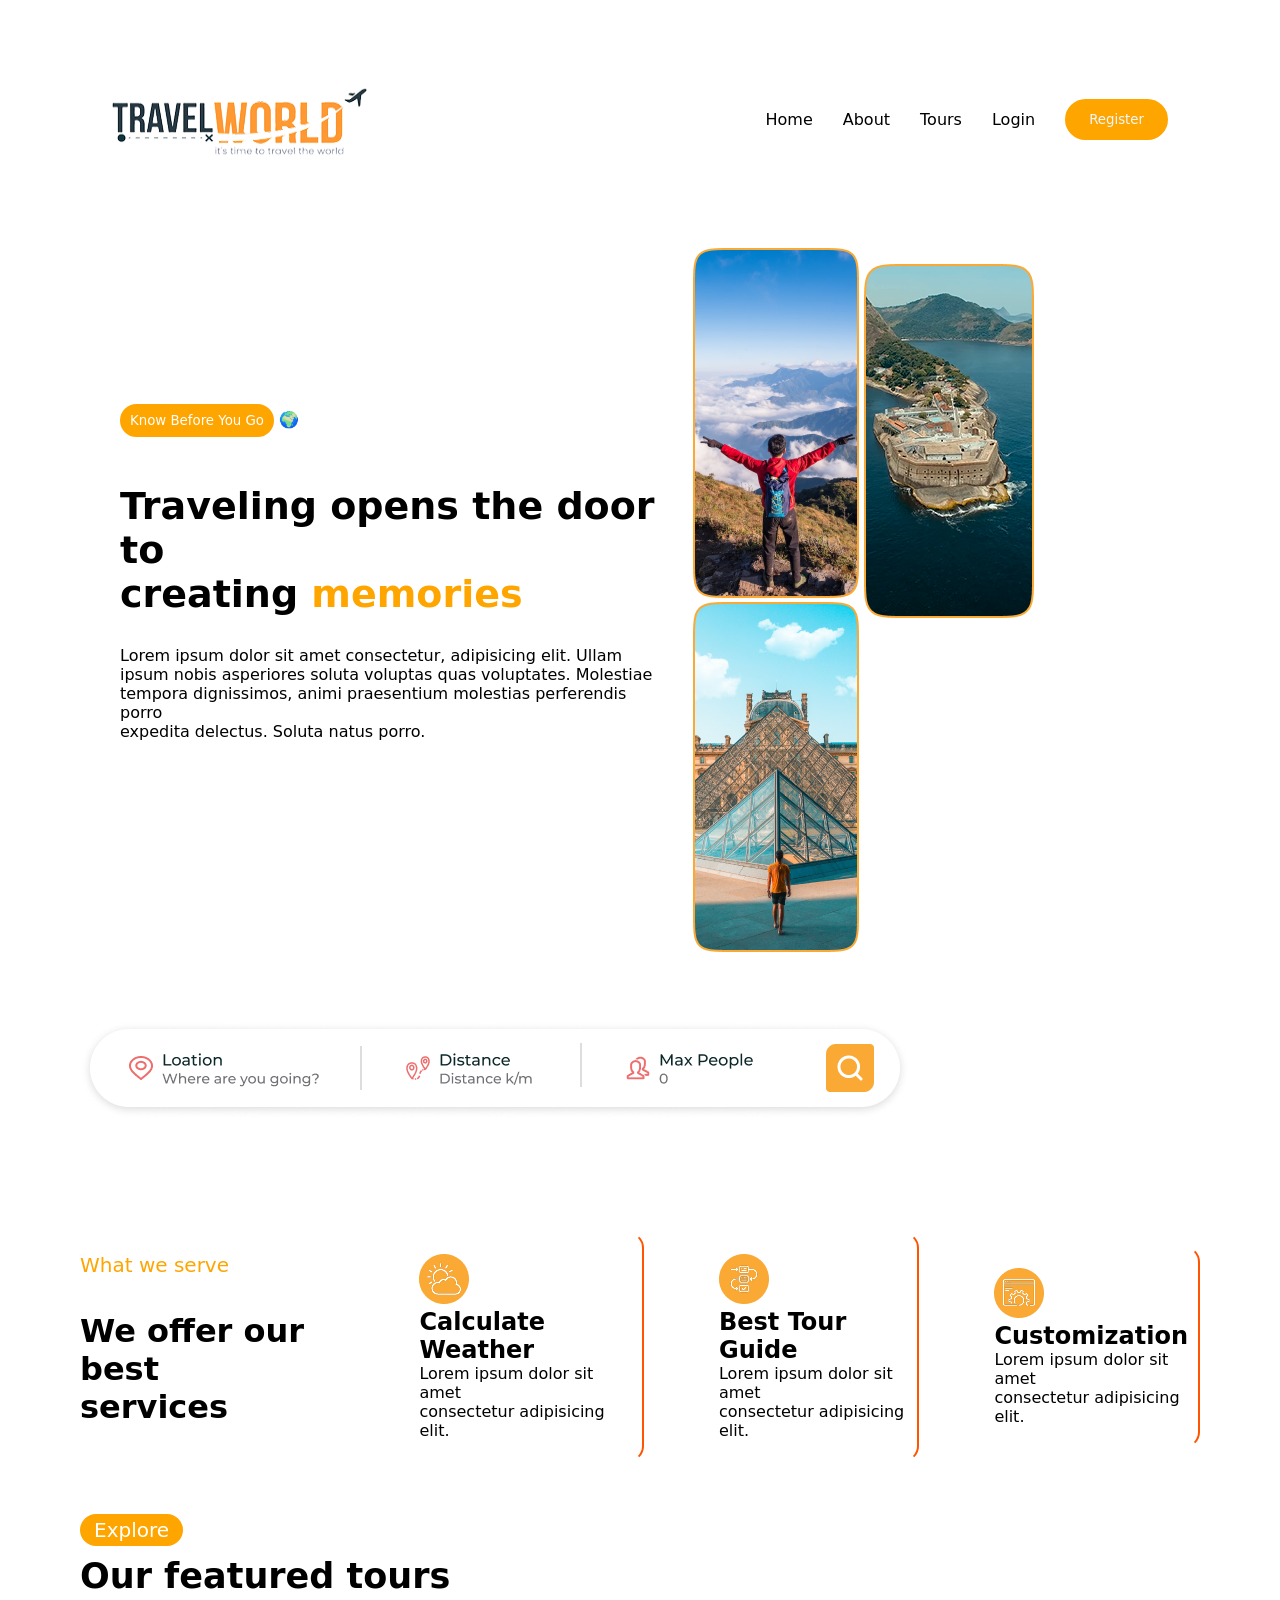
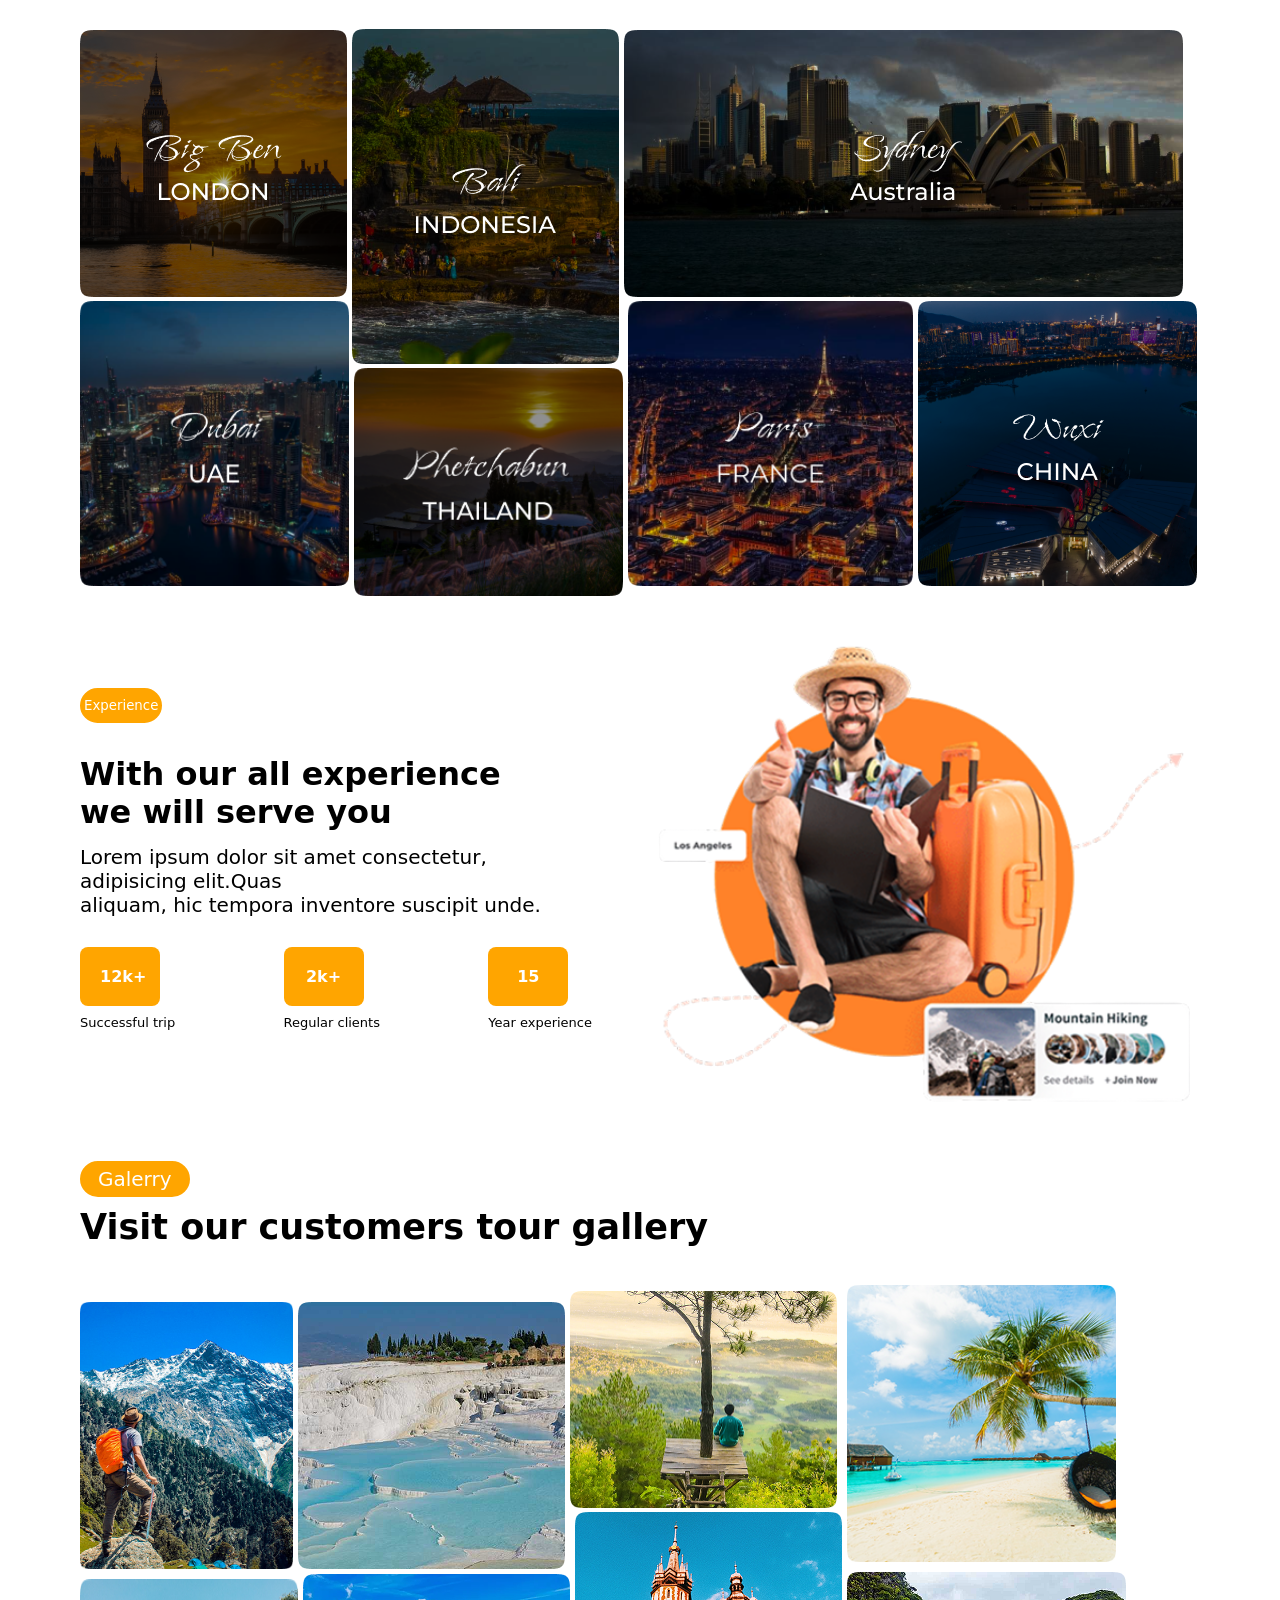
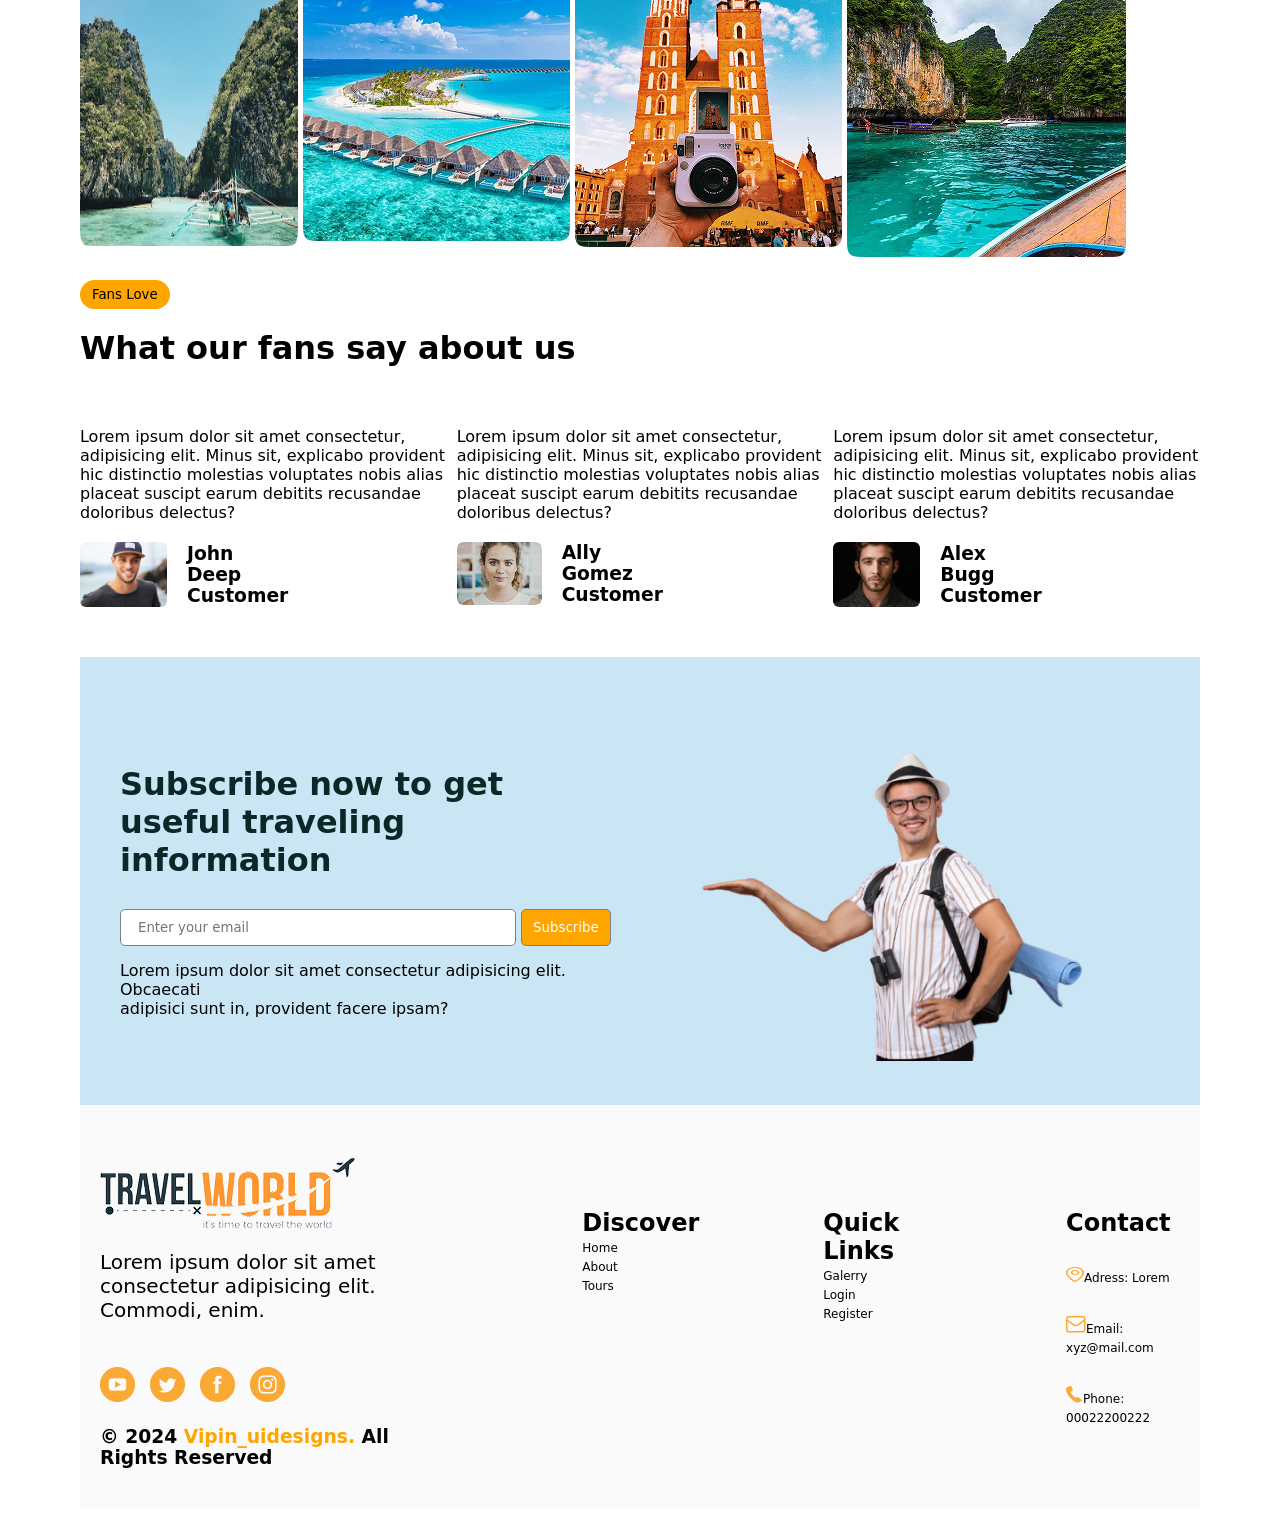
==== index.html @ df1005bc "first commit" ====
<!doctype html>
<html lang="uz">
  <head>
    <meta charset="UTF-8" />
    <meta name="viewport" content="width=device-width, initial-scale=1.0" />
    <title>Document</title>
    <link href="https://unpkg.com/aos@2.3.1/dist/aos.css" rel="stylesheet">
      <link rel="stylesheet" href="https://cdnjs.cloudflare.com/ajax/libs/OwlCarousel2/2.3.4/assets/owl.carousel.min.css" integrity="sha512-tS3S5qG0BlhnQROyJXvNjeEM4UpMXHrQfTGmbQ1gKmelCxlSEBUaxhRBj/EFTzpbP4RVSrpEikbmdJobCvhE3g==" crossorigin="anonymous" referrerpolicy="no-referrer" />
<link rel="stylesheet" href="https://cdnjs.cloudflare.com/ajax/libs/OwlCarousel2/2.3.4/assets/owl.theme.default.min.css" integrity="sha512-sMXtMNL1zRzolHYKEujM2AqCLUR9F2C4/05cdbxjjLSRvMQIciEPCQZo++nk7go3BtSuK9kfa/s+a4f4i5pLkw==" crossorigin="anonymous" referrerpolicy="no-referrer" />
    <link rel="stylesheet" href="./css/style.css" />
  </head>
  <body class="body">
    <header>
      <div class="continer navbar">
        <img data-aos="zoom-out-right" src="./images/logo 1.png" alt="" width="255" height="76" />
        <ul class="nav-links">
          <li>
            <a href="./index.html">Home</a>
          </li>

          <li>
            <a href="./pages/about.html">About</a>
          </li>

          <li>
            <a href="./pages/tours.html">Tours</a>
          </li>

          <li>
            <a href="./pages/login.html">Login</a>
          </li>

          <li>
            <a href="./pages/register.html"><button class="button1">Register</button></a>
          </li>
        </ul>
      </div>
    </header>

    <main>
      <section>
        <div class="continer">
          <div class="trawels">
            <div class="trawel-info">
             <a href=""> <button>Know Before You Go</button> 🌍</a>
              <h1>
                Traveling opens the door to <br />
                creating <span>memories</span>
              </h1>
              <p>
                Lorem ipsum dolor sit amet consectetur, adipisicing elit. Ullam
                <br />
                ipsum nobis asperiores soluta voluptas quas voluptates.
                Molestiae <br />
                tempora dignissimos, animi praesentium molestias perferendis
                porro <br />
                expedita delectus. Soluta natus porro.
              </p>
            </div>
            <div data-aos="fade-down" class="trawel-image">
              <img class="trawel-images1" src="./images/img card.png" alt="" />
              <img class="trawel-images2" src="./images/video.png" alt="" />
              <img
                class="trawel-images3"
                src="./images/img card (1).png"
                alt=""
              />
            </div>
          </div>
          <div class="trawel-images11">
            <img data-aos="fade-down-right" src="./images/search bar.png" alt="" />
            <br />
            <div class="trawel-projects">
              <div class="trawel-proekt">
                <p>What we serve</p>
                <h1>
                  We offer our best <br />
                  services
                </h1>
              </div>
<div class="project-ota">
<div data-aos="zoom-in" class="project-bola">
<img src="./images/weatherr.png" alt="">
<h2>Calculate Weather</h2>
<p>Lorem ipsum dolor sit amet <br> consectetur adipisicing elit.</p>
</div>

<div data-aos="zoom-in" class="project-bola">
<img src="./images/tour guide.png" alt="">
<h2>Best Tour Guide</h2>
<p>Lorem ipsum dolor sit amet <br> consectetur adipisicing elit.</p>
</div>

<div data-aos="zoom-in" class="project-bola">
<img src="./images/customization.png" alt="">
<h2>Customization</h2>
<p>Lorem ipsum dolor sit amet <br> consectetur adipisicing elit.</p>
</div>
</div>
            </div>
          </div>
        </div>
      </section>

      <section>
        <div class="continer">
          <div class="tours">
            <a href=""><button>Explore</button></a>
            <h2>Our featured tours</h2>
<div class="tours-ota">
<div data-aos="fade-up" class="tours-bola">
<img class="tours-images1" src="./images/tour-mg.png" alt="" >
<img class="tours-images2" src="./images/Frame 10.png" alt="">
<img class="tours-images3" src="./images/Frame 15.png" alt="">
<img class="tours-images4" src="./images/tour-mg (1).png" alt="">
<img class="tours-images5" src="./images/Frame 11.png" alt="">
<img class="tours-images6" src="./images/tour-mg (2).png" alt="">
<img class="tours-images7" src="./images/Frame 16.png" alt="">
</div>
</div>
          </div>
        </div>
      </section>

      <section>
        <div class="continer">
          <div class="with-ota">
            <div class="with-infos">
              <a href=""><button>Experience</button></a>
              <h1>With our all experience <br />we will serve you</h1>
              <p>
                Lorem ipsum dolor sit amet consectetur, adipisicing elit.Quas <br>
                aliquam, hic tempora inventore suscipit unde.
              </p>
<div class="with-ota1">
<div class="with-bola1">
  <h4>12k+</h4>
  <p class="p">Successful trip</p>
</div>

<div class="with-bola1">
  <h4>2k+</h4>
  <p class="p">Regular clients</p>
</div>

<div class="with-bola1">
  <h4>15</h4>
  <p class="p">Year experience</p>
</div>
</div>
            </div>
            <div class="with-images">
<img data-aos="fade-left" src="./images/experience 1.png" alt="" width="550">
            </div>
          </div>
        </div>
      </section>

      <section>
        <div class="continer">
          <div class="visit">
            <a href=""><button>Galerry</button></a>
            <h2>Visit our customers tour gallery</h2>
         <div class="visit-ota">
          <div data-aos="fade-up" class="visit-bola">
            <img class="visit-images1" src="./images/Frame 18.png" alt="">
            <img class="visit-images2" src="./images/Frame 20.png" alt="">
            <img class="visit-images3" src="./images/Frame 22.png" alt="">
            <img class="visit-images4" src="./images/Frame 24.png" alt="">
            <img class="visit-images5" src="./images/gallery4.png" alt="">
            <img class="visit-images6" src="./images/Frame 21.png" alt="">
            <img class="visit-images7" src="./images/Frame 23.png" alt="">
            <img class="visit-images8" src="./images/Frame 25.png" alt="">
          </div>
         </div>
          </div>
        </div>
      </section>

 <section id="service">
        <div class="continer">
      <div class="service-infos">
<a href=""><button>Fans Love</button></a>
<h1>What our fans say about us</h1>
      </div>
          <div class="service-cards owl-carousel owl-theme">
    <div class="service-card item">
<p>
  Lorem ipsum dolor sit amet consectetur, <br>
adipisicing elit. Minus sit, explicabo provident 
hic distinctio molestias voluptates nobis alias 
placeat suscipt earum debitits recusandae 
doloribus delectus?
</p>
<div class="service-img-title">
<img src="./images/66fa98f7c99b6bb70f5ca75b0694da61a6dbba59.jpg" alt="" >
<h3>John Deep <br>
Customer</h3>
</div>
    </div>

        <div class="service-card item">
<p>
  Lorem ipsum dolor sit amet consectetur, <br>
adipisicing elit. Minus sit, explicabo provident 
hic distinctio molestias voluptates nobis alias 
placeat suscipt earum debitits recusandae 
doloribus delectus?
</p>
<div class="service-img-title">
<img src="./images/Rectangle 23 (2).png" alt="">
<h3> Ally Gomez <br>
Customer
</h3>
</div>
    </div>

        <div class="service-card item">
<p>
  Lorem ipsum dolor sit amet consectetur, <br>
adipisicing elit. Minus sit, explicabo provident 
hic distinctio molestias voluptates nobis alias 
placeat suscipt earum debitits recusandae 
doloribus delectus?
</p>
<div class="service-img-title">
<img src="./images/2bc1457077ae74fc58e2b4b64b8e5b7e2b9d50e2.jpg" alt="">
<h3>Alex Bugg
Customer</h3>
</div>
    </div>




        </div>
      </section>
      
      <section id="subscribe">
        <div class="continer">
<div class="subscribe-ota">
<div class="subscribe-bola">
  <h1>Subscribe now to get useful traveling <br>
information</h1>
<input type="text" placeholder="Enter your email"> <a href=""><button>Subscribe</button></a>
<p>Lorem ipsum dolor sit amet consectetur adipisicing elit. Obcaecati <br> adipisici sunt in, provident facere ipsam?</p>
</div>

<div class="subscribe-bola">
<img  data-aos="zoom-in-down" src="./images/8247a8532378e012750f4b1c601b798f558784c4.png" alt="" width="546">
</div>
</div>
        </div>
      </section>
    </main>

  <footer>
      <div class="continer">
<div class="footer-ota">
  <div class="footer-bola">
<img src="./images/logo 1.png" alt="">
<p>Lorem ipsum dolor sit amet <br> consectetur adipisicing elit. <br> Commodi, enim.</p>
<div class="footer-a">
<a href="">
  <img src="./images/youtube.png" alt="">
</a>

<a href="">
  <img src="./images/twitter.png" alt="">
</a>

<a href="">
  <img src="./images/facebook.png" alt="">
</a>

<a href="">
  <img src="./images/instagram.png" alt="">
</a>
</div>
<h3>© 2024 <span>Vipin_uidesigns.</span> All Rights Reserved</h3>
  </div>

  <div class="footer-bola">
    <h2>Discover</h2>
    <ul class="nav-links1">
<li>
  <a href="">Home</a>
</li>

<li>
  <a href="">About</a>
</li>

<li>
  <a href="">Tours</a>
</li>
    </ul>
  </div>

  
  <div class="footer-bola">
    <h2>Quick Links</h2>
    <ul class="nav-links2">
<li>
  <a href="">Galerry</a>
</li>

<li>
  <a href="">Login</a>
</li>

<li>
  <a href="">Register</a>
</li>
    </ul>
  </div>

    <div class="footer-bola">
    <h2>Contact</h2>
    <ul class="nav-links2">
<li>
  <a href=""><img src="./images/lokatsiya.png" alt="">Adress: Lorem</a>
</li>

<li>
  <a href=""><img src="./images/Vector (2).png" alt="">Email: xyz@mail.com</a>
</li>

<li>
  <a href=""><img src="./images/Vector (3).png" alt="">Phone: 00022200222</a>
</li>
    </ul>
  </div>
</div>
      </div>
    </footer>

    <script src="https://cdnjs.cloudflare.com/ajax/libs/jquery/3.6.4/jquery.min.js" integrity="sha512-pumBsjNRGGqkPzKHndZMaAG+bir374sORyzM3uulLV14lN5LyykqNk8eEeUlUkB3U0M4FApyaHraT65ihJhDpQ==" crossorigin="anonymous" referrerpolicy="no-referrer"></script>

<script src="https://cdnjs.cloudflare.com/ajax/libs/OwlCarousel2/2.3.4/owl.carousel.min.js" integrity="sha512-bPs7Ae6pVvhOSiIcyUClR7/q2OAsRiovw4vAkX+zJbw3ShAeeqezq50RIIcIURq7Oa20rW2n2q+fyXBNcU9lrw==" crossorigin="anonymous" referrerpolicy="no-referrer"></script>

    <script>
        $('.owl-carousel').owlCarousel({
    loop:true,
    margin:10,
    nav:true,
    dots:true,
    autoTimeaut:100,
    autoplay:true,
    responsive:{
        0:{
            items:1
        },
        600:{
            items:3
        },
        1000:{
            items:3
        }
    }
})
    </script>

    <script src="https://unpkg.com/aos@2.3.1/dist/aos.js"></script>
    <script>
  AOS.init({
    duration:3000
  });
</script>
  </body>
</html>
---- css/style.css ----
*{
    margin: 0;
    padding: 0;
    box-sizing: border-box;
    font-family: system-ui, -apple-system, BlinkMacSystemFont, 'Segoe UI', Roboto, Oxygen, Ubuntu, Cantarell, 'Open Sans', 'Helvetica Neue', sans-serif;
}

header{
      padding-bottom: 20px;
    padding-top: 20px;
    position: sticky;
    margin-top: 20px;
    top: 0;
    width: 100%;
    z-index: 10;
    background-color: #fff;
}

.body{
    background-color: #FFFFFF;
    padding: 10px;
}

ul{
    list-style: none;
}

a{
    text-decoration: none;
    color: black;
}

.continer{
    width: 1120px;
    margin-left: auto;
    margin-right: auto;
}

.nav-links{
    display: flex;
    align-items: center;
    justify-content: space-between;
    gap: 30px;
}

.navbar{
    padding:  31px 32px;
    display: flex;
    align-items: center;
    justify-content: space-between;
}

.navbar img{
    padding-top: 5px;
left: 160px;
}

.nav-links .button1{
    background-color: orange;
    color: aliceblue;
    padding: 10px 21px;
    border-radius: 50px;
    border: 3px solid orange;
    transition: all 0.7s linear;
}

.nav-links .button1:hover{
    background-color: red;
    color: white;
    border: red;
    cursor: pointer;
}

.trawels{
    display: flex;
    align-items: center;
justify-content: center;
gap: 34px;
padding: 40px;
}


.trawel-info button{
    padding: 7px 8px;
    background-color: orange;
   margin-bottom: 27px;
   border-radius: 50px;
   border: 2px solid orange;
   color: #FFFFFF;
   transition: all 0.7s linear;
}

.trawel-info button:hover{
    color: #FFFFFF;
    background-color: red;
    border: red;
    cursor: pointer;
}

.trawel-info h1{
    font-size: 38px;
    padding-bottom: 30px;
    color: black;
}

.trawel-info p{
    font-size: 16px;
    padding-bottom: 30px;
    color: black;
}

.trawel-images2{
margin-bottom: -20px;
}

.trawel-images3{
    margin-bottom: -30px;
}

.trawel-info h1 span{
    color: orange;
}

.trawel-images11{
    margin-top: 55px;
}


.trawel-projects{
    display: flex;
    align-items: center;
gap: 23px;
font-size: 16px;
margin-top: 109px;
}

.project-ota{
    display: flex;
    align-items: center;
    justify-content: space-between;
    gap: 40px;
}

.project-bola{
margin-left: 23px;
    background-color: rgb(255, 255, 255);
    border-radius: 50px;
    border: 2px solid rgb(255, 255, 255);
    border-right-color: rgb(255, 85, 0);
padding: 20px 10px;
border-radius: 16px;
}

.trawel-proekt p{
    font-size: 20px;
    color: orange;
    padding-bottom: 15px;
}

.trawel-proekt h1{
    font-size: 32px;
    padding-bottom: 15px;
}

.tours button{
padding: 2px 12px;
border: 2px solid orange;
border-radius: 50px;
background-color: orange;
color: white;
margin-top: 52px;
margin-bottom: 10px;
align-items: center;
justify-content: center;
font-size: 20px;
transition: all 0.5s linear;
}


.tours button:hover{
background-color: red;
    border: red;
    cursor: pointer;
}

.tours h2{
    font-size: 35px;
    padding-bottom: 33px;
}

.tours-ota{
    align-items: center;
    justify-content: center;
}

.tours-bola .tours-images2{
  margin-bottom: -67px;
}

.tours-bola .tours-images4{
  margin-top: -97px;
  width: 269px;
  height: 285px;
}

.tours-bola .tours-images6{
  margin-top: -67px;
width: 285px;
}

.tours-bola .tours-images5{
    margin-bottom: -10px;
      width: 269px;
  height: 228px;
}

.with-ota{
    display: flex;
    align-items: center;
    justify-content: center;
    gap: 58px;
   
    margin-top: 50px;
}

.with-bola1 h4{
    background-color: orange;
    padding: 20px;
    width: 80px;
     color: white;
    text-align: center;
    border-radius: 8px;
}

.with-bola1 .p{
    font-size: 13px;
    padding-top: 9px;
    text-align: center;
}

.with-ota1{
    display: flex;
    align-items: center;
    justify-content: space-between;
    gap: 20px;
}

.with-infos button{
    padding: 8px 2px;
    border: 2px solid orange;
    border-radius: 50px;
    background-color: orange;
    margin-bottom: 12px;
    color: #FFFFFF;
    transition: all 0.4s linear;
}

.with-infos button:hover{
background-color: red;
    border: red;
    color: #FFFFFF;
    cursor: pointer;
}

.with-infos h1{
font-size: 32px;
padding-bottom: 14px;
}

.with-infos p{
    font-size: 20px;
    padding-bottom: 30px;
}


.visit button{
padding: 4px 16px;
border: 2px solid orange;
border-radius: 50px;
background-color: orange;
color: white;
margin-top: 52px;
margin-bottom: 10px;
align-items: center;
justify-content: center;
font-size: 20px;
transition: all 0.5s linear;
}

.visit-bola .visit-images1{
    margin-bottom: -61px;
    height: 267px;
    gap: 8px;
}

.visit-bola .visit-images5{
    margin-bottom: -50px;
    height: 267px;
    width: 218px;
     gap: 8px;
}

.visit-bola .visit-images2{
    margin-bottom: -61px;
    width: 267px;
    height: 267px;
     gap: 8px;
}


.visit-bola .visit-images6{
    margin-bottom: -45px;
    width: 267px;
    height: 267px;
     gap: 8px;
}


.visit-bola .visit-images3{
    width: 267px;
    height: 217px;
     gap: 8px;
}


.visit-bola .visit-images4{
   margin-bottom: -59px;
   padding: 5px;
    width: 279px;
    height: 287px;
     gap: 8px;
}


.visit-bola .visit-images7{
    margin-bottom: -51px;
    width: 267px;
    height: 335px;
     gap: 8px;
}


.visit-bola .visit-images8{
    margin-bottom: -61px;
    width: 279px;
    height: 285px;
     gap: 8px;
}


.visit button:hover{
background-color: red;
    border: red;
    cursor: pointer;
}

.visit h2{
    font-size: 35px;
    padding-bottom: 33px;
}



h1{
padding-top: 20px;
font-size: 32px;
}

.service-infos button{
    background-color: orange;
    border: 2px solid orange;
    padding: 5px 10px; 
    border-radius: 50px;
    margin-top: 80px;
    transition: all 0.4s linear;
}

.service-infos button:hover{
    background-color: red;
    border: red;
}

.service-cards{
    padding-top: 60px;
    position: relative;
}

.owl-nav{
    position: absolute;
    top: 0;
    right: 0;
}

.service-img-title{
    display: flex;
    align-items: center;
    justify-content: space-between;
    gap: 20px;
     width: 87px;
}

.service-img-title img{
    border-radius: 6px;
}

.service-card p{
    padding-bottom: 20px;
 
}

.service-card .item p{
       gap: 60px;
}

#subscribe .continer{
    background-color: #CAE5F4;
    margin-top: 50px;
}

.subscribe-ota{
    display: flex;
    align-items: center;
    justify-content: center;
    padding: 40px;
}


.subscribe-bola h1{
    font-size: 32px;
    padding-bottom: 30px;
    color: #0B2727;
}

.subscribe-bola input{
padding: 10px 17px;
background-color: white;
width: 396px;
border: 1px solid gray;
border-radius: 5px;
margin-bottom: 15px;
}

.subscribe-bola button{
    padding: 10px 11px;
    border-radius: 5px;
    background-color: orange;
    color: white;
    border: 1px solid gray;
    transition: all 0.6s linear;
}

.subscribe-bola button:hover{
    background-color: red;
}


.footer-bola p{
    padding-bottom: 15px;
    padding-top: 15px;
    font-size: 20px;
}

.footer-bola img{
    margin-top: 30px;
}

.footer-ota

.footer-a {
    display: flex;
align-items: center;
gap: 15px;
padding-bottom: 20px;
}

.footer-bola h3{
    padding-bottom: 20px;
}

.footer-bola h3 span{
    color: orange;
}

.footer-ota{
    display: flex;
align-items: baseline;
gap: 124px;
}

.footer-bola li a{
font-size: 12px;
padding-top: 10px;
}

.footer-bola a img{
align-items: center;
}

.footer-bola h2{
    font-size: 24px;
}

footer .continer{
background-color: #eeeded4d;
padding: 20px;
}


.about-projects h1 span{
    color: orange;
}

.about-projects h1 .span1{
color: rgb(255, 255, 255);
}

.about-projects .h1-projects{
   text-align: center;
   margin-top: -250px;
   font-size: 54px;
}

.about-bola h1 span{
    color: orange;
}

.about-bola h1 .span2{
    color: rgb(0, 0, 0);
}

.about-ota{
    margin-top: 200px;
    display: flex;
    align-items: center;
    justify-content: space-between;
    padding: 30px;
}

.about-bola p{
    padding-top: 10px;
}


.search-png-tours {
margin-top: 200px;
display: flex;
align-items: center;
}


.featured-info h1 span{
color: orange;
}

.featured-info{
    text-align: center;
    padding-top: 100px;
}

.featured-bola{
    display: flex;
    align-items: center;
    border-radius: 6px;
    gap: 25px;
    padding-top: 50px;
    width: 545px;
    height: 521px;
}

.featured-ota1{
   display: flex;
    align-items: center;
    justify-content: center;
    text-align: center;
    padding-top: 40px;
    gap: 40px;
}

.featured-button .button-featured{
    padding: 10px 20px;
    background-color: transparent;
    border-radius: 10px;
margin-top: 30px;
}

.featured-button{
    text-align: center;
}

.login-ota{
display: flex;
align-items: center;
text-align: center;
}

.login-bola h1{
    font-size: 64px;
    text-align: center;
    color: #FAA935;
}

.login-bola p{
   text-align: center;
   font-size: 18px;
   margin-bottom: 15px;
}

.login-bola input{
    padding: 20px;
    border: 3px solid #FAA935;
    margin-bottom: 25px;
    border-radius: 8px;
    width: 352px;
}


.login-bola .forgot-p{
    color: #FAA935;
    font-size: 15px;
    margin-left: 200px;
    margin-top: -20px;
}

.button-class-login button{
    padding: 15px;
    width: 230px;
    border-radius: 5px;
background-color: #FAA935;
color: white;
font-family: monospace;
font-size: 20px;
border: 2px solid #FAA935;
transition: all 0.5s linear;
}

.login-bola .buttons-login:hover{
    background-color: red;
    color: rgb(255, 255, 255);
}

.login-bola h4{
    text-align: center;
    padding-top: 20px;
    padding-bottom: 15px;
}

.login-images{
    text-align: center;
}

.images-login{
    border: 2px solid #FAA935;
   border-radius: 6px;
text-align: center;
height: 50px;
   padding: 10px;
   width: 50px;
   align-items: center;
}

.img-l{
    align-items: center;
    margin-right: -359px;
    margin-top: -45px;
    justify-content: space-between;
}

.register-bola input{
border: 2px solid #FAA935;
padding: 15px;
border-radius: 6px;
}

.register-ota{
display: flex;
gap: 100px;
justify-content: space-between;
}

.register-bola .input1{
    margin-top: 15px;
    width: 415px;
}

.register-bola .input2{
     margin-top: 15px;
    width: 415px;
}

.register-bola .input3{
     margin-top: 15px;
    width: 415px;
}

.register-bola h1{
    color: #FAA935;
    padding-bottom: 10px;
    font-size: 32px;
}

.register-bola p{
    padding-bottom: 15px;
    font-size: 20px;
}

.register-bola p span{
    color: #FAA935;
}

.register-bola a button{
    background-color: #FAA935;
    padding: 10px;
    width: 200px;
    border: 2px solid #FAA935;
    color: rgb(255, 255, 255);
font-size: 25px;
border-radius: 10px;
align-items: center;
margin-top: 20px;
margin-left: 110px;
transition: all 0.6s linear;
}

.register-bola a button:hover{
    background-color: red;
    color: white;
    border: 2px solid red;
}

.register-bola h4{
    text-align: center;
    margin-left: -90px;
}

.register-bola .displays{
display: flex;
align-items: center;
}

.register-bola1  {
   display: flex;
   align-items: baseline;
}

.register-aka{
    margin-left: -170px;
}

.register-bola .login-images .images-l{
    margin-left: 85px;
    margin-top: -40px;
}

.register-bola .login-images{
    align-items: center;
    margin-right: 90px;
}
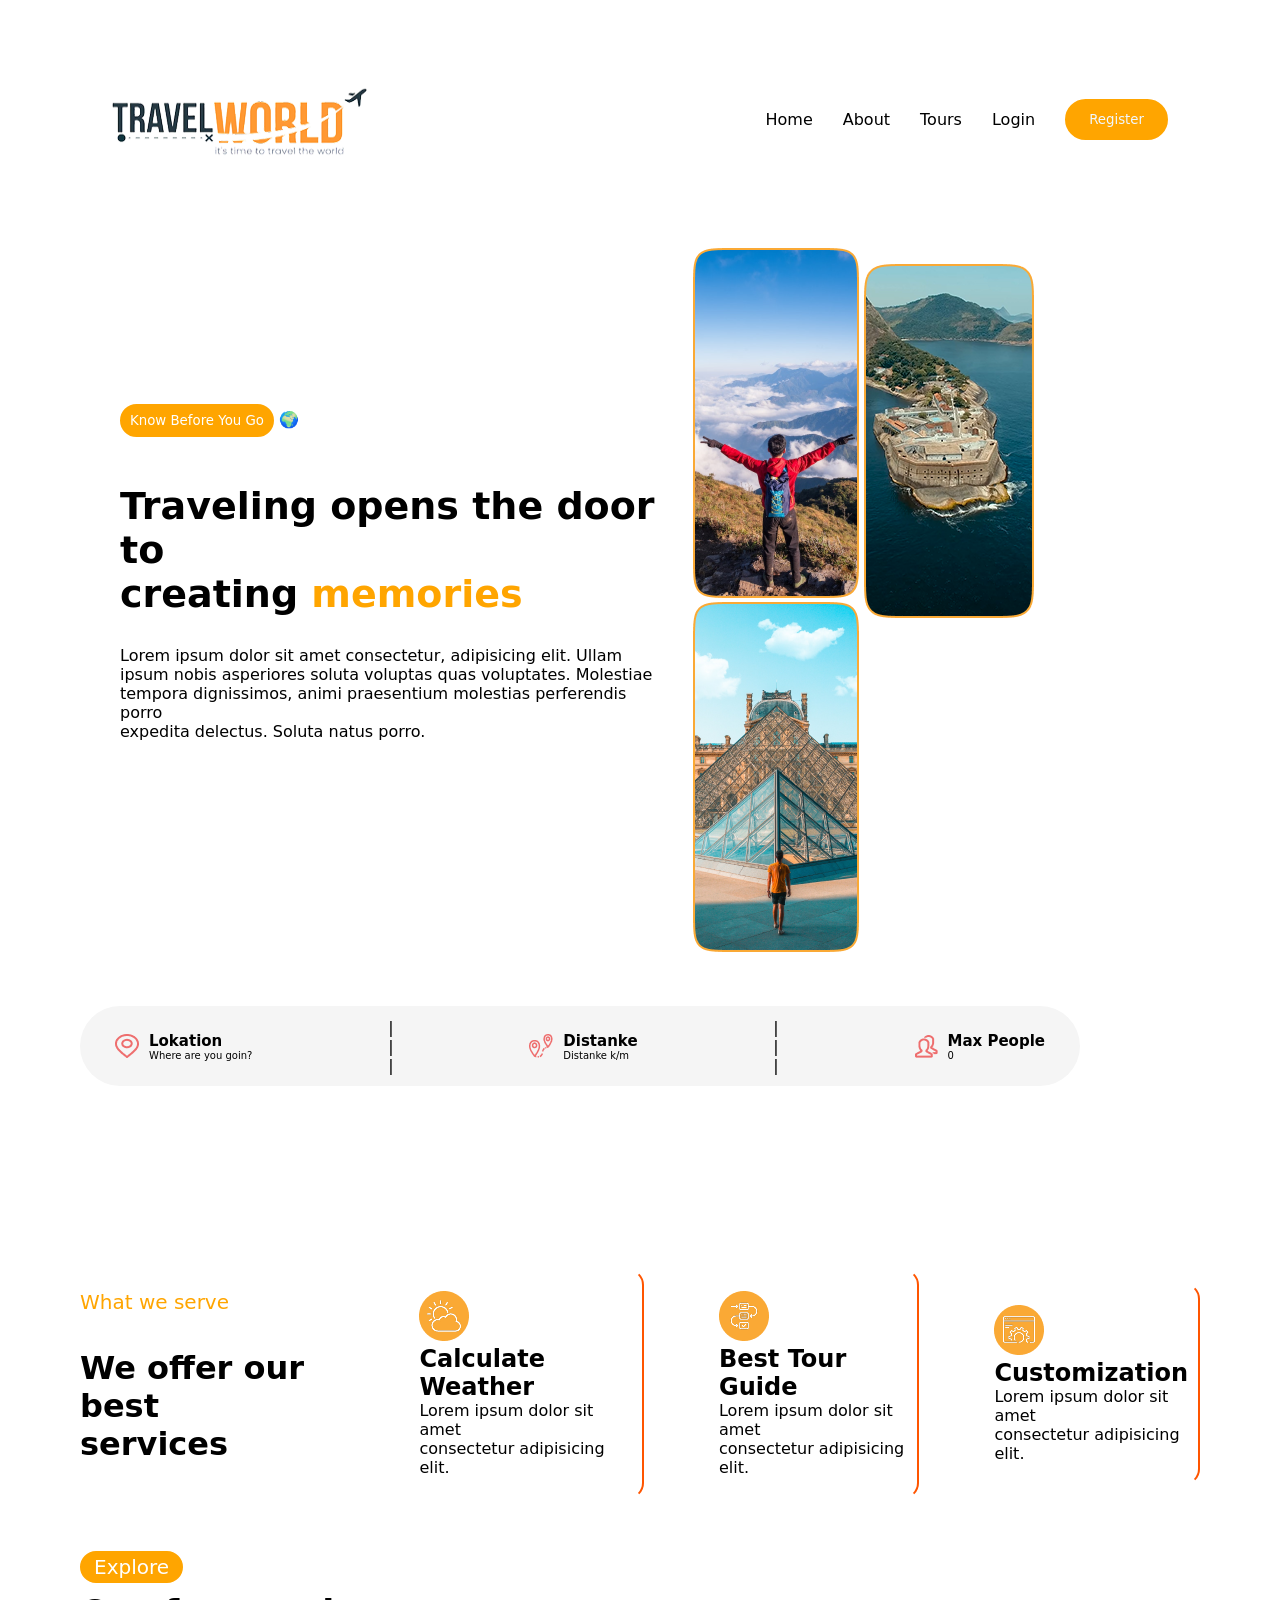
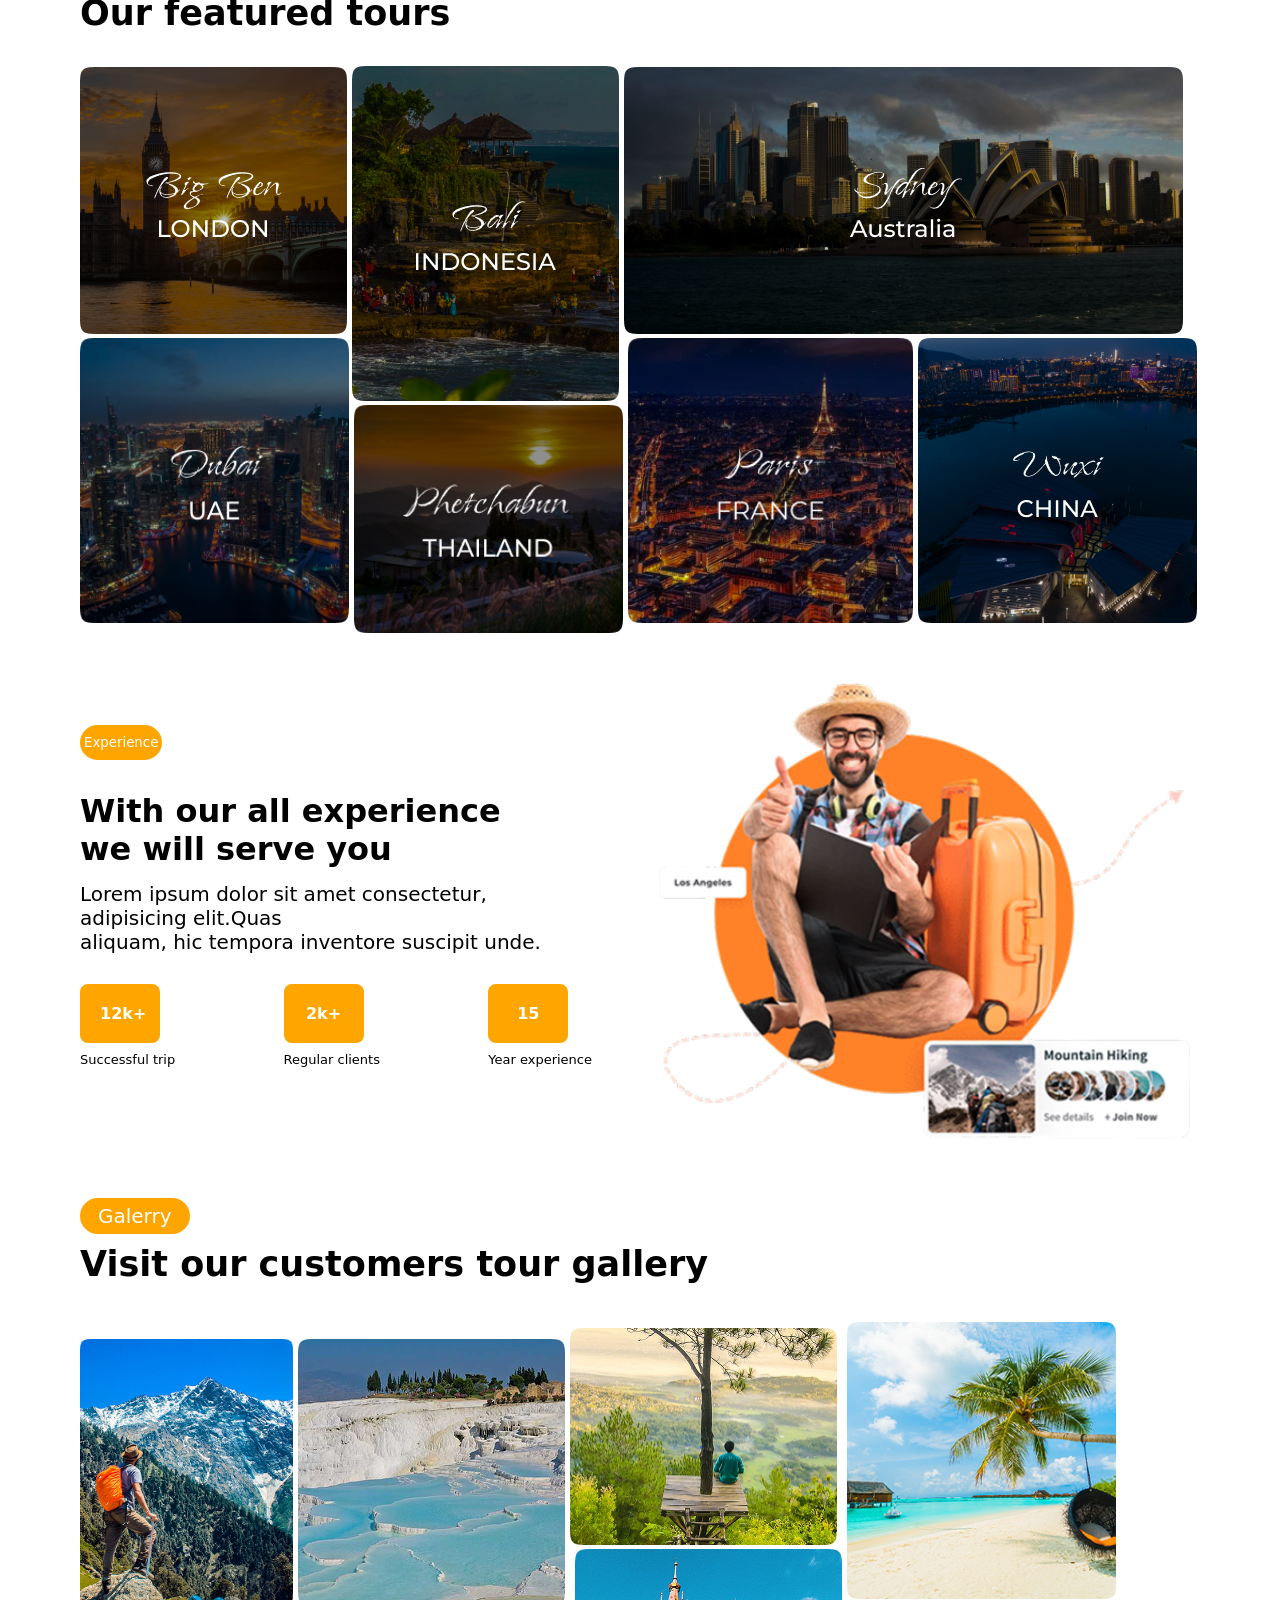
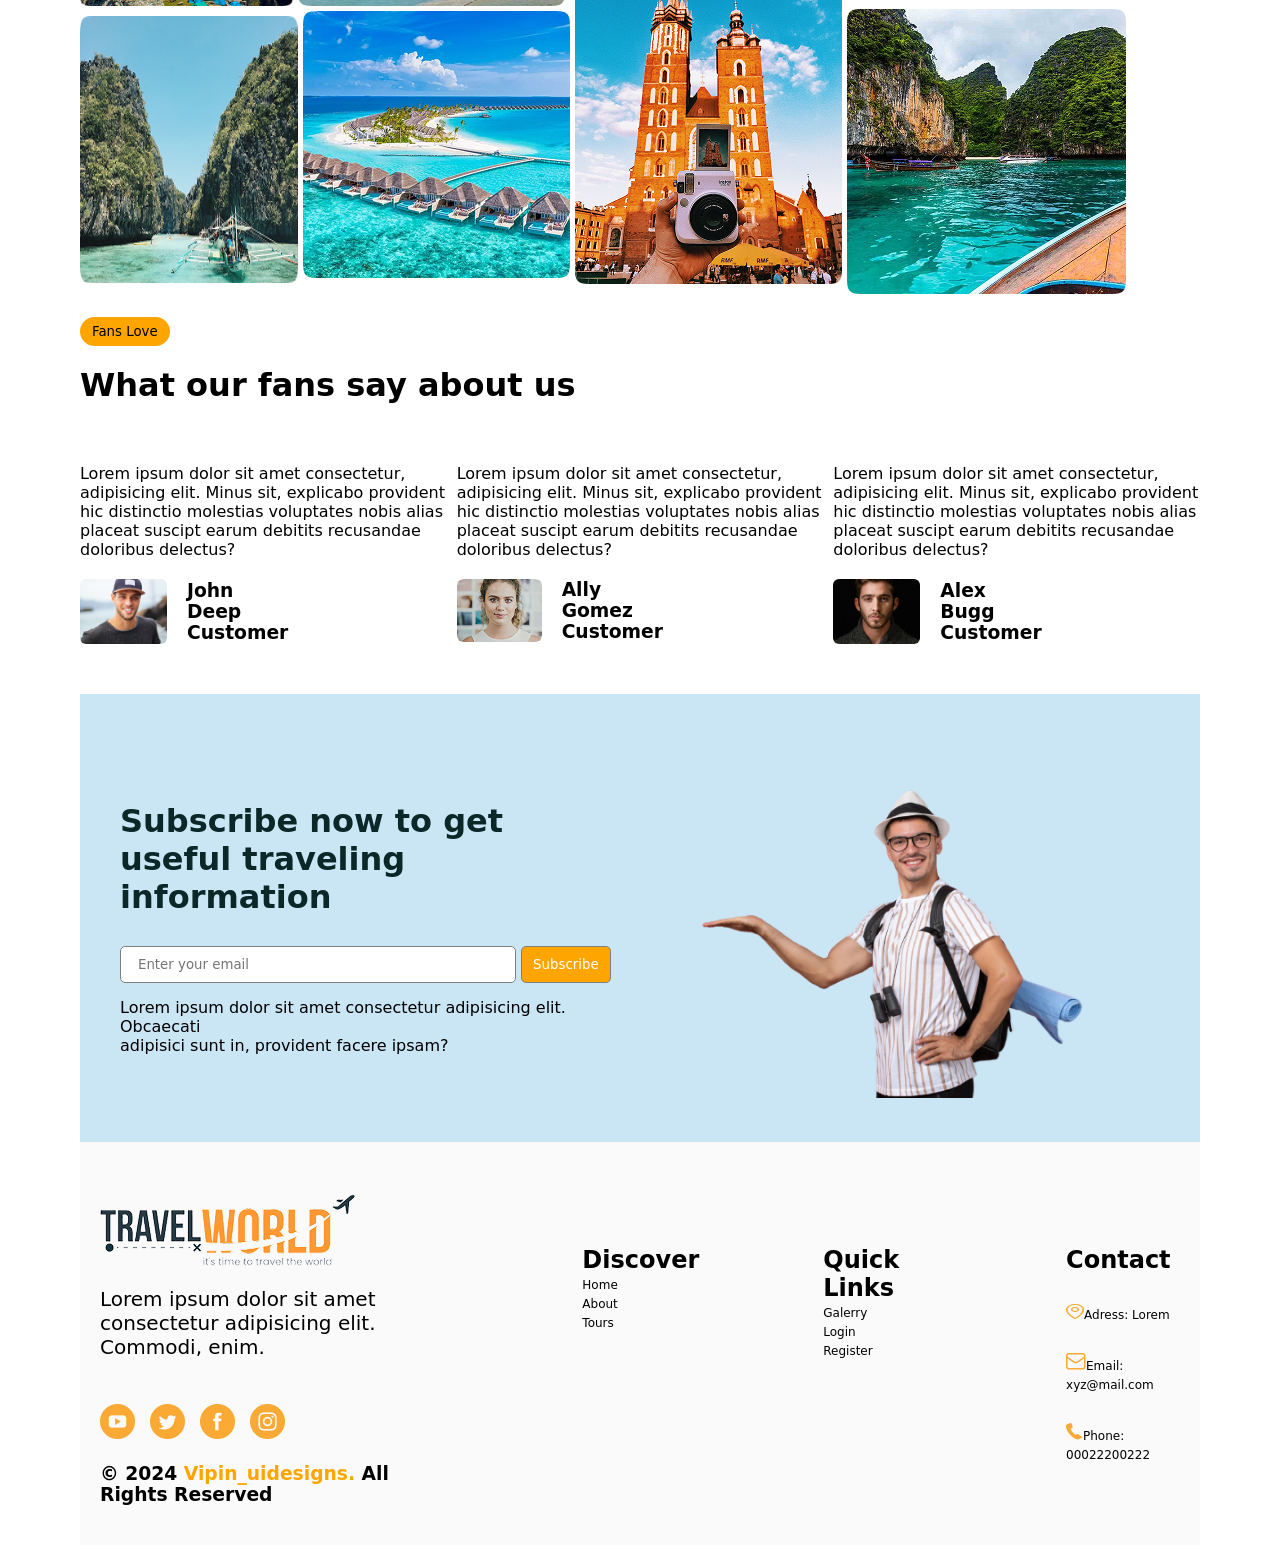
==== commit 42982dd0: "first commit" ====
--- a/index.html
+++ b/index.html
@@ -4,15 +4,33 @@
     <meta charset="UTF-8" />
     <meta name="viewport" content="width=device-width, initial-scale=1.0" />
     <title>Document</title>
-    <link href="https://unpkg.com/aos@2.3.1/dist/aos.css" rel="stylesheet">
-      <link rel="stylesheet" href="https://cdnjs.cloudflare.com/ajax/libs/OwlCarousel2/2.3.4/assets/owl.carousel.min.css" integrity="sha512-tS3S5qG0BlhnQROyJXvNjeEM4UpMXHrQfTGmbQ1gKmelCxlSEBUaxhRBj/EFTzpbP4RVSrpEikbmdJobCvhE3g==" crossorigin="anonymous" referrerpolicy="no-referrer" />
-<link rel="stylesheet" href="https://cdnjs.cloudflare.com/ajax/libs/OwlCarousel2/2.3.4/assets/owl.theme.default.min.css" integrity="sha512-sMXtMNL1zRzolHYKEujM2AqCLUR9F2C4/05cdbxjjLSRvMQIciEPCQZo++nk7go3BtSuK9kfa/s+a4f4i5pLkw==" crossorigin="anonymous" referrerpolicy="no-referrer" />
+    <link href="https://unpkg.com/aos@2.3.1/dist/aos.css" rel="stylesheet" />
+    <link
+      rel="stylesheet"
+      href="https://cdnjs.cloudflare.com/ajax/libs/OwlCarousel2/2.3.4/assets/owl.carousel.min.css"
+      integrity="sha512-tS3S5qG0BlhnQROyJXvNjeEM4UpMXHrQfTGmbQ1gKmelCxlSEBUaxhRBj/EFTzpbP4RVSrpEikbmdJobCvhE3g=="
+      crossorigin="anonymous"
+      referrerpolicy="no-referrer"
+    />
+    <link
+      rel="stylesheet"
+      href="https://cdnjs.cloudflare.com/ajax/libs/OwlCarousel2/2.3.4/assets/owl.theme.default.min.css"
+      integrity="sha512-sMXtMNL1zRzolHYKEujM2AqCLUR9F2C4/05cdbxjjLSRvMQIciEPCQZo++nk7go3BtSuK9kfa/s+a4f4i5pLkw=="
+      crossorigin="anonymous"
+      referrerpolicy="no-referrer"
+    />
     <link rel="stylesheet" href="./css/style.css" />
   </head>
   <body class="body">
     <header>
       <div class="continer navbar">
-        <img data-aos="zoom-out-right" src="./images/logo 1.png" alt="" width="255" height="76" />
+        <img
+          data-aos="zoom-out-right"
+          src="./images/logo 1.png"
+          alt=""
+          width="255"
+          height="76"
+        />
         <ul class="nav-links">
           <li>
             <a href="./index.html">Home</a>
@@ -31,7 +49,9 @@
           </li>
 
           <li>
-            <a href="./pages/register.html"><button class="button1">Register</button></a>
+            <a href="./pages/register.html"
+              ><button class="button1">Register</button></a
+            >
           </li>
         </ul>
       </div>
@@ -42,7 +62,7 @@
         <div class="continer">
           <div class="trawels">
             <div class="trawel-info">
-             <a href=""> <button>Know Before You Go</button> 🌍</a>
+              <a href=""> <button>Know Before You Go</button> 🌍</a>
               <h1>
                 Traveling opens the door to <br />
                 creating <span>memories</span>
@@ -67,8 +87,40 @@
               />
             </div>
           </div>
+          <div class="bola-search">
+            <div class="uka-search">
+              <img src="./images/searchlokation.png" alt="" />
+              <div>
+                <h3>Lokation</h3>
+                <p>Where are you goin?</p>
+              </div>
+            </div>
+            |
+            <br />
+            |
+            <br />
+            |
+            <div class="uka-search">
+              <img src="./images/lokation2.png" alt="" />
+              <div>
+                <h3>Distanke</h3>
+                <p>Distanke k/m</p>
+              </div>
+            </div>
+            |
+            <br />
+            |
+            <br />
+            |
+            <div class="uka-search">
+              <img src="./images/lokation3.png" alt="" />
+              <div>
+                <h3>Max People</h3>
+                <p>0</p>
+              </div>
+            </div>
+          </div>
           <div class="trawel-images11">
-            <img data-aos="fade-down-right" src="./images/search bar.png" alt="" />
             <br />
             <div class="trawel-projects">
               <div class="trawel-proekt">
@@ -78,25 +130,34 @@
                   services
                 </h1>
               </div>
-<div class="project-ota">
-<div data-aos="zoom-in" class="project-bola">
-<img src="./images/weatherr.png" alt="">
-<h2>Calculate Weather</h2>
-<p>Lorem ipsum dolor sit amet <br> consectetur adipisicing elit.</p>
-</div>
-
-<div data-aos="zoom-in" class="project-bola">
-<img src="./images/tour guide.png" alt="">
-<h2>Best Tour Guide</h2>
-<p>Lorem ipsum dolor sit amet <br> consectetur adipisicing elit.</p>
-</div>
-
-<div data-aos="zoom-in" class="project-bola">
-<img src="./images/customization.png" alt="">
-<h2>Customization</h2>
-<p>Lorem ipsum dolor sit amet <br> consectetur adipisicing elit.</p>
-</div>
-</div>
+              <div class="project-ota">
+                <div data-aos="zoom-in" class="project-bola">
+                  <img src="./images/weatherr.png" alt="" />
+                  <h2>Calculate Weather</h2>
+                  <p>
+                    Lorem ipsum dolor sit amet <br />
+                    consectetur adipisicing elit.
+                  </p>
+                </div>
+
+                <div data-aos="zoom-in" class="project-bola">
+                  <img src="./images/tour guide.png" alt="" />
+                  <h2>Best Tour Guide</h2>
+                  <p>
+                    Lorem ipsum dolor sit amet <br />
+                    consectetur adipisicing elit.
+                  </p>
+                </div>
+
+                <div data-aos="zoom-in" class="project-bola">
+                  <img src="./images/customization.png" alt="" />
+                  <h2>Customization</h2>
+                  <p>
+                    Lorem ipsum dolor sit amet <br />
+                    consectetur adipisicing elit.
+                  </p>
+                </div>
+              </div>
             </div>
           </div>
         </div>
@@ -107,17 +168,25 @@
           <div class="tours">
             <a href=""><button>Explore</button></a>
             <h2>Our featured tours</h2>
-<div class="tours-ota">
-<div data-aos="fade-up" class="tours-bola">
-<img class="tours-images1" src="./images/tour-mg.png" alt="" >
-<img class="tours-images2" src="./images/Frame 10.png" alt="">
-<img class="tours-images3" src="./images/Frame 15.png" alt="">
-<img class="tours-images4" src="./images/tour-mg (1).png" alt="">
-<img class="tours-images5" src="./images/Frame 11.png" alt="">
-<img class="tours-images6" src="./images/tour-mg (2).png" alt="">
-<img class="tours-images7" src="./images/Frame 16.png" alt="">
-</div>
-</div>
+            <div class="tours-ota">
+              <div data-aos="fade-up" class="tours-bola">
+                <img class="tours-images1" src="./images/tour-mg.png" alt="" />
+                <img class="tours-images2" src="./images/Frame 10.png" alt="" />
+                <img class="tours-images3" src="./images/Frame 15.png" alt="" />
+                <img
+                  class="tours-images4"
+                  src="./images/tour-mg (1).png"
+                  alt=""
+                />
+                <img class="tours-images5" src="./images/Frame 11.png" alt="" />
+                <img
+                  class="tours-images6"
+                  src="./images/tour-mg (2).png"
+                  alt=""
+                />
+                <img class="tours-images7" src="./images/Frame 16.png" alt="" />
+              </div>
+            </div>
           </div>
         </div>
       </section>
@@ -129,28 +198,34 @@
               <a href=""><button>Experience</button></a>
               <h1>With our all experience <br />we will serve you</h1>
               <p>
-                Lorem ipsum dolor sit amet consectetur, adipisicing elit.Quas <br>
+                Lorem ipsum dolor sit amet consectetur, adipisicing elit.Quas
+                <br />
                 aliquam, hic tempora inventore suscipit unde.
               </p>
-<div class="with-ota1">
-<div class="with-bola1">
-  <h4>12k+</h4>
-  <p class="p">Successful trip</p>
-</div>
-
-<div class="with-bola1">
-  <h4>2k+</h4>
-  <p class="p">Regular clients</p>
-</div>
-
-<div class="with-bola1">
-  <h4>15</h4>
-  <p class="p">Year experience</p>
-</div>
-</div>
+              <div class="with-ota1">
+                <div class="with-bola1">
+                  <h4>12k+</h4>
+                  <p class="p">Successful trip</p>
+                </div>
+
+                <div class="with-bola1">
+                  <h4>2k+</h4>
+                  <p class="p">Regular clients</p>
+                </div>
+
+                <div class="with-bola1">
+                  <h4>15</h4>
+                  <p class="p">Year experience</p>
+                </div>
+              </div>
             </div>
             <div class="with-images">
-<img data-aos="fade-left" src="./images/experience 1.png" alt="" width="550">
+              <img
+                data-aos="fade-left"
+                src="./images/experience 1.png"
+                alt=""
+                width="550"
+              />
             </div>
           </div>
         </div>
@@ -161,211 +236,246 @@
           <div class="visit">
             <a href=""><button>Galerry</button></a>
             <h2>Visit our customers tour gallery</h2>
-         <div class="visit-ota">
-          <div data-aos="fade-up" class="visit-bola">
-            <img class="visit-images1" src="./images/Frame 18.png" alt="">
-            <img class="visit-images2" src="./images/Frame 20.png" alt="">
-            <img class="visit-images3" src="./images/Frame 22.png" alt="">
-            <img class="visit-images4" src="./images/Frame 24.png" alt="">
-            <img class="visit-images5" src="./images/gallery4.png" alt="">
-            <img class="visit-images6" src="./images/Frame 21.png" alt="">
-            <img class="visit-images7" src="./images/Frame 23.png" alt="">
-            <img class="visit-images8" src="./images/Frame 25.png" alt="">
-          </div>
-         </div>
-          </div>
-        </div>
-      </section>
-
- <section id="service">
-        <div class="continer">
-      <div class="service-infos">
-<a href=""><button>Fans Love</button></a>
-<h1>What our fans say about us</h1>
-      </div>
+            <div class="visit-ota">
+              <div data-aos="fade-up" class="visit-bola">
+                <img class="visit-images1" src="./images/Frame 18.png" alt="" />
+                <img class="visit-images2" src="./images/Frame 20.png" alt="" />
+                <img class="visit-images3" src="./images/Frame 22.png" alt="" />
+                <img class="visit-images4" src="./images/Frame 24.png" alt="" />
+                <img class="visit-images5" src="./images/gallery4.png" alt="" />
+                <img class="visit-images6" src="./images/Frame 21.png" alt="" />
+                <img class="visit-images7" src="./images/Frame 23.png" alt="" />
+                <img class="visit-images8" src="./images/Frame 25.png" alt="" />
+              </div>
+            </div>
+          </div>
+        </div>
+      </section>
+
+      <section id="service">
+        <div class="continer">
+          <div class="service-infos">
+            <a href=""><button>Fans Love</button></a>
+            <h1>What our fans say about us</h1>
+          </div>
           <div class="service-cards owl-carousel owl-theme">
-    <div class="service-card item">
-<p>
-  Lorem ipsum dolor sit amet consectetur, <br>
-adipisicing elit. Minus sit, explicabo provident 
-hic distinctio molestias voluptates nobis alias 
-placeat suscipt earum debitits recusandae 
-doloribus delectus?
-</p>
-<div class="service-img-title">
-<img src="./images/66fa98f7c99b6bb70f5ca75b0694da61a6dbba59.jpg" alt="" >
-<h3>John Deep <br>
-Customer</h3>
-</div>
-    </div>
-
-        <div class="service-card item">
-<p>
-  Lorem ipsum dolor sit amet consectetur, <br>
-adipisicing elit. Minus sit, explicabo provident 
-hic distinctio molestias voluptates nobis alias 
-placeat suscipt earum debitits recusandae 
-doloribus delectus?
-</p>
-<div class="service-img-title">
-<img src="./images/Rectangle 23 (2).png" alt="">
-<h3> Ally Gomez <br>
-Customer
-</h3>
-</div>
-    </div>
-
-        <div class="service-card item">
-<p>
-  Lorem ipsum dolor sit amet consectetur, <br>
-adipisicing elit. Minus sit, explicabo provident 
-hic distinctio molestias voluptates nobis alias 
-placeat suscipt earum debitits recusandae 
-doloribus delectus?
-</p>
-<div class="service-img-title">
-<img src="./images/2bc1457077ae74fc58e2b4b64b8e5b7e2b9d50e2.jpg" alt="">
-<h3>Alex Bugg
-Customer</h3>
-</div>
-    </div>
-
-
-
-
-        </div>
-      </section>
-      
+            <div class="service-card item">
+              <p>
+                Lorem ipsum dolor sit amet consectetur, <br />
+                adipisicing elit. Minus sit, explicabo provident hic distinctio
+                molestias voluptates nobis alias placeat suscipt earum debitits
+                recusandae doloribus delectus?
+              </p>
+              <div class="service-img-title">
+                <img
+                  src="./images/66fa98f7c99b6bb70f5ca75b0694da61a6dbba59.jpg"
+                  alt=""
+                />
+                <h3>
+                  John Deep <br />
+                  Customer
+                </h3>
+              </div>
+            </div>
+
+            <div class="service-card item">
+              <p>
+                Lorem ipsum dolor sit amet consectetur, <br />
+                adipisicing elit. Minus sit, explicabo provident hic distinctio
+                molestias voluptates nobis alias placeat suscipt earum debitits
+                recusandae doloribus delectus?
+              </p>
+              <div class="service-img-title">
+                <img src="./images/Rectangle 23 (2).png" alt="" />
+                <h3>
+                  Ally Gomez <br />
+                  Customer
+                </h3>
+              </div>
+            </div>
+
+            <div class="service-card item">
+              <p>
+                Lorem ipsum dolor sit amet consectetur, <br />
+                adipisicing elit. Minus sit, explicabo provident hic distinctio
+                molestias voluptates nobis alias placeat suscipt earum debitits
+                recusandae doloribus delectus?
+              </p>
+              <div class="service-img-title">
+                <img
+                  src="./images/2bc1457077ae74fc58e2b4b64b8e5b7e2b9d50e2.jpg"
+                  alt=""
+                />
+                <h3>Alex Bugg Customer</h3>
+              </div>
+            </div>
+          </div>
+        </div>
+      </section>
+
       <section id="subscribe">
         <div class="continer">
-<div class="subscribe-ota">
-<div class="subscribe-bola">
-  <h1>Subscribe now to get useful traveling <br>
-information</h1>
-<input type="text" placeholder="Enter your email"> <a href=""><button>Subscribe</button></a>
-<p>Lorem ipsum dolor sit amet consectetur adipisicing elit. Obcaecati <br> adipisici sunt in, provident facere ipsam?</p>
-</div>
-
-<div class="subscribe-bola">
-<img  data-aos="zoom-in-down" src="./images/8247a8532378e012750f4b1c601b798f558784c4.png" alt="" width="546">
-</div>
-</div>
+          <div class="subscribe-ota">
+            <div class="subscribe-bola">
+              <h1>
+                Subscribe now to get useful traveling <br />
+                information
+              </h1>
+              <input type="text" placeholder="Enter your email" />
+              <a href=""><button>Subscribe</button></a>
+              <p>
+                Lorem ipsum dolor sit amet consectetur adipisicing elit.
+                Obcaecati <br />
+                adipisici sunt in, provident facere ipsam?
+              </p>
+            </div>
+
+            <div class="subscribe-bola">
+              <img
+                data-aos="zoom-in-down"
+                src="./images/8247a8532378e012750f4b1c601b798f558784c4.png"
+                alt=""
+                width="546"
+              />
+            </div>
+          </div>
         </div>
       </section>
     </main>
 
-  <footer>
+    <footer>
       <div class="continer">
-<div class="footer-ota">
-  <div class="footer-bola">
-<img src="./images/logo 1.png" alt="">
-<p>Lorem ipsum dolor sit amet <br> consectetur adipisicing elit. <br> Commodi, enim.</p>
-<div class="footer-a">
-<a href="">
-  <img src="./images/youtube.png" alt="">
-</a>
-
-<a href="">
-  <img src="./images/twitter.png" alt="">
-</a>
-
-<a href="">
-  <img src="./images/facebook.png" alt="">
-</a>
-
-<a href="">
-  <img src="./images/instagram.png" alt="">
-</a>
-</div>
-<h3>© 2024 <span>Vipin_uidesigns.</span> All Rights Reserved</h3>
-  </div>
-
-  <div class="footer-bola">
-    <h2>Discover</h2>
-    <ul class="nav-links1">
-<li>
-  <a href="">Home</a>
-</li>
-
-<li>
-  <a href="">About</a>
-</li>
-
-<li>
-  <a href="">Tours</a>
-</li>
-    </ul>
-  </div>
-
-  
-  <div class="footer-bola">
-    <h2>Quick Links</h2>
-    <ul class="nav-links2">
-<li>
-  <a href="">Galerry</a>
-</li>
-
-<li>
-  <a href="">Login</a>
-</li>
-
-<li>
-  <a href="">Register</a>
-</li>
-    </ul>
-  </div>
-
-    <div class="footer-bola">
-    <h2>Contact</h2>
-    <ul class="nav-links2">
-<li>
-  <a href=""><img src="./images/lokatsiya.png" alt="">Adress: Lorem</a>
-</li>
-
-<li>
-  <a href=""><img src="./images/Vector (2).png" alt="">Email: xyz@mail.com</a>
-</li>
-
-<li>
-  <a href=""><img src="./images/Vector (3).png" alt="">Phone: 00022200222</a>
-</li>
-    </ul>
-  </div>
-</div>
+        <div class="footer-ota">
+          <div class="footer-bola">
+            <img src="./images/logo 1.png" alt="" />
+            <p>
+              Lorem ipsum dolor sit amet <br />
+              consectetur adipisicing elit. <br />
+              Commodi, enim.
+            </p>
+            <div class="footer-a">
+              <a href="">
+                <img src="./images/youtube.png" alt="" />
+              </a>
+
+              <a href="">
+                <img src="./images/twitter.png" alt="" />
+              </a>
+
+              <a href="">
+                <img src="./images/facebook.png" alt="" />
+              </a>
+
+              <a href="">
+                <img src="./images/instagram.png" alt="" />
+              </a>
+            </div>
+            <h3>© 2024 <span>Vipin_uidesigns.</span> All Rights Reserved</h3>
+          </div>
+
+          <div class="footer-bola">
+            <h2>Discover</h2>
+            <ul class="nav-links1">
+              <li>
+                <a href="">Home</a>
+              </li>
+
+              <li>
+                <a href="">About</a>
+              </li>
+
+              <li>
+                <a href="">Tours</a>
+              </li>
+            </ul>
+          </div>
+
+          <div class="footer-bola">
+            <h2>Quick Links</h2>
+            <ul class="nav-links2">
+              <li>
+                <a href="">Galerry</a>
+              </li>
+
+              <li>
+                <a href="">Login</a>
+              </li>
+
+              <li>
+                <a href="">Register</a>
+              </li>
+            </ul>
+          </div>
+
+          <div class="footer-bola">
+            <h2>Contact</h2>
+            <ul class="nav-links2">
+              <li>
+                <a href=""
+                  ><img src="./images/lokatsiya.png" alt="" />Adress: Lorem</a
+                >
+              </li>
+
+              <li>
+                <a href=""
+                  ><img src="./images/Vector (2).png" alt="" />Email:
+                  xyz@mail.com</a
+                >
+              </li>
+
+              <li>
+                <a href=""
+                  ><img src="./images/Vector (3).png" alt="" />Phone:
+                  00022200222</a
+                >
+              </li>
+            </ul>
+          </div>
+        </div>
       </div>
     </footer>
 
-    <script src="https://cdnjs.cloudflare.com/ajax/libs/jquery/3.6.4/jquery.min.js" integrity="sha512-pumBsjNRGGqkPzKHndZMaAG+bir374sORyzM3uulLV14lN5LyykqNk8eEeUlUkB3U0M4FApyaHraT65ihJhDpQ==" crossorigin="anonymous" referrerpolicy="no-referrer"></script>
-
-<script src="https://cdnjs.cloudflare.com/ajax/libs/OwlCarousel2/2.3.4/owl.carousel.min.js" integrity="sha512-bPs7Ae6pVvhOSiIcyUClR7/q2OAsRiovw4vAkX+zJbw3ShAeeqezq50RIIcIURq7Oa20rW2n2q+fyXBNcU9lrw==" crossorigin="anonymous" referrerpolicy="no-referrer"></script>
+    <script
+      src="https://cdnjs.cloudflare.com/ajax/libs/jquery/3.6.4/jquery.min.js"
+      integrity="sha512-pumBsjNRGGqkPzKHndZMaAG+bir374sORyzM3uulLV14lN5LyykqNk8eEeUlUkB3U0M4FApyaHraT65ihJhDpQ=="
+      crossorigin="anonymous"
+      referrerpolicy="no-referrer"
+    ></script>
+
+    <script
+      src="https://cdnjs.cloudflare.com/ajax/libs/OwlCarousel2/2.3.4/owl.carousel.min.js"
+      integrity="sha512-bPs7Ae6pVvhOSiIcyUClR7/q2OAsRiovw4vAkX+zJbw3ShAeeqezq50RIIcIURq7Oa20rW2n2q+fyXBNcU9lrw=="
+      crossorigin="anonymous"
+      referrerpolicy="no-referrer"
+    ></script>
 
     <script>
-        $('.owl-carousel').owlCarousel({
-    loop:true,
-    margin:10,
-    nav:true,
-    dots:true,
-    autoTimeaut:100,
-    autoplay:true,
-    responsive:{
-        0:{
-            items:1
+      $(".owl-carousel").owlCarousel({
+        loop: true,
+        margin: 10,
+        nav: true,
+        dots: true,
+        autoTimeaut: 100,
+        autoplay: true,
+        responsive: {
+          0: {
+            items: 1,
+          },
+          600: {
+            items: 3,
+          },
+          1000: {
+            items: 3,
+          },
         },
-        600:{
-            items:3
-        },
-        1000:{
-            items:3
-        }
-    }
-})
+      });
     </script>
 
     <script src="https://unpkg.com/aos@2.3.1/dist/aos.js"></script>
     <script>
-  AOS.init({
-    duration:3000
-  });
-</script>
+      AOS.init({
+        duration: 3000,
+      });
+    </script>
   </body>
 </html>
--- a/css/style.css
+++ b/css/style.css
@@ -33,7 +33,7 @@
 }
 
 .continer{
-    width: 1120px;
+    max-width: 1120px;
     margin-left: auto;
     margin-right: auto;
 }
@@ -601,6 +601,10 @@
     color: #FAA935;
 }
 
+.images3-login{
+    margin-left: 20px;
+}
+
 .login-bola p{
    text-align: center;
    font-size: 18px;
@@ -637,6 +641,7 @@
 
 .login-bola .buttons-login:hover{
     background-color: red;
+    border: 2px solid red;
     color: rgb(255, 255, 255);
 }
 
@@ -646,8 +651,33 @@
     padding-bottom: 15px;
 }
 
+.images1-login{
+  padding-right: -80px;
+}
+
+
+.imagesppp-login{
+margin-left: -55px;
+width: 100%;
+}
+
 .login-images{
-    text-align: center;
+   display: flex;
+   align-items: center;
+   justify-content: space-between;
+   gap: 30px;
+   margin-left: 55px;
+}
+
+.login-icons-otas{
+   margin-left: -15px;
+}
+
+.login-icons{
+  display: flex;
+  align-items: center;
+  margin-left: 50px;
+gap: 20px;
 }
 
 .images-login{
@@ -658,102 +688,146 @@
    padding: 10px;
    width: 50px;
    align-items: center;
+margin-right: 10px;
 }
 
 .img-l{
     align-items: center;
-    margin-right: -359px;
     margin-top: -45px;
     justify-content: space-between;
 }
 
-.register-bola input{
-border: 2px solid #FAA935;
-padding: 15px;
-border-radius: 6px;
-}
-
-.register-ota{
-display: flex;
-gap: 100px;
-justify-content: space-between;
-}
-
-.register-bola .input1{
-    margin-top: 15px;
-    width: 415px;
-}
-
-.register-bola .input2{
-     margin-top: 15px;
-    width: 415px;
-}
-
-.register-bola .input3{
-     margin-top: 15px;
-    width: 415px;
-}
-
-.register-bola h1{
-    color: #FAA935;
+.register-ota {
+  display: flex;
+  align-items: center;
+  justify-content: space-between;
+  gap: 100px;
+}
+
+.register-bola input {
+  border: 2px solid #faa935;
+  padding: 15px;
+  border-radius: 6px;
+}
+
+.register-bola .first-name {
+  width: 210px;
+}
+
+.register-bola .last-name {
+  width: 200px;
+}
+
+.register-bola .input1,
+.register-bola .input2,
+.register-bola .input3 {
+  width: 415px;
+  margin-top: 15px;
+}
+
+.register-bola h1 {
+  color: #faa935;
+  font-size: 32px;
+  padding-bottom: 10px;
+}
+
+.register-bola p {
+  font-size: 20px;
+  padding-bottom: 15px;
+}
+
+.register-bola p span {
+  color: #faa935;
+}
+
+.register-bola a {
+  display: flex;
+  justify-content: center;
+  text-decoration: none;
+}
+
+.register-bola a button {
+  background-color: #faa935;
+  color: white;
+  border: 2px solid #faa935;
+  border-radius: 10px;
+  padding: 10px;
+  width: 200px;
+  margin-left: -170px;
+  font-size: 25px;
+  margin-top: 20px;
+  cursor: pointer;
+  transition: all 0.6s linear;
+}
+
+.register-bola a button:hover {
+  background-color: red;
+  border-color: red;
+  color: white;
+}
+
+.register-bola h4 {
+  text-align: center;
+  margin-left: -160px;
+  margin-top: -30px;
+}
+
+.register-bola1 {
+  display: flex;
+  align-items: baseline;
+}
+
+.register-aka {
+  margin-left: -150px;
+}
+
+.login-images1 {
+  display: flex;
+  align-items: center;
+  justify-content: center;
+  gap: 20px;
+  margin-left: -160px;
+}
+
+.images-login1 {
+  border: 2px solid #faa935;
+  border-radius: 6px;
+  padding: 10px;
+  width: 50px;
+  height: 50px;
+}
+
+.img-l1 {
+margin-left: 390px;
+align-items: center;
+margin-top: -80px;
+}
+
+.bola-search{
+   display: flex;
+    align-items: center;
+    gap: 60px;
+   justify-content: space-between;
+    background-color: whitesmoke;
+    padding: 35px;
+    border-radius: 40px;
+    width: 1000px;
+    padding-top: 10px;
     padding-bottom: 10px;
-    font-size: 32px;
-}
-
-.register-bola p{
-    padding-bottom: 15px;
-    font-size: 20px;
-}
-
-.register-bola p span{
-    color: #FAA935;
-}
-
-.register-bola a button{
-    background-color: #FAA935;
-    padding: 10px;
-    width: 200px;
-    border: 2px solid #FAA935;
-    color: rgb(255, 255, 255);
-font-size: 25px;
-border-radius: 10px;
-align-items: center;
-margin-top: 20px;
-margin-left: 110px;
-transition: all 0.6s linear;
-}
-
-.register-bola a button:hover{
-    background-color: red;
-    color: white;
-    border: 2px solid red;
-}
-
-.register-bola h4{
-    text-align: center;
-    margin-left: -90px;
-}
-
-.register-bola .displays{
-display: flex;
-align-items: center;
-}
-
-.register-bola1  {
-   display: flex;
-   align-items: baseline;
-}
-
-.register-aka{
-    margin-left: -170px;
-}
-
-.register-bola .login-images .images-l{
-    margin-left: 85px;
-    margin-top: -40px;
-}
-
-.register-bola .login-images{
-    align-items: center;
-    margin-right: 90px;
-}+    margin-top: 40px;
+    height: 80px;
+}
+
+.bola-search h3{
+    font-size: 15px;
+}
+
+.bola-search p{
+    font-size: 10px;
+}
+
+.uka-search{
+    display: flex;
+    align-items: center;
+    gap: 10px;
+}
